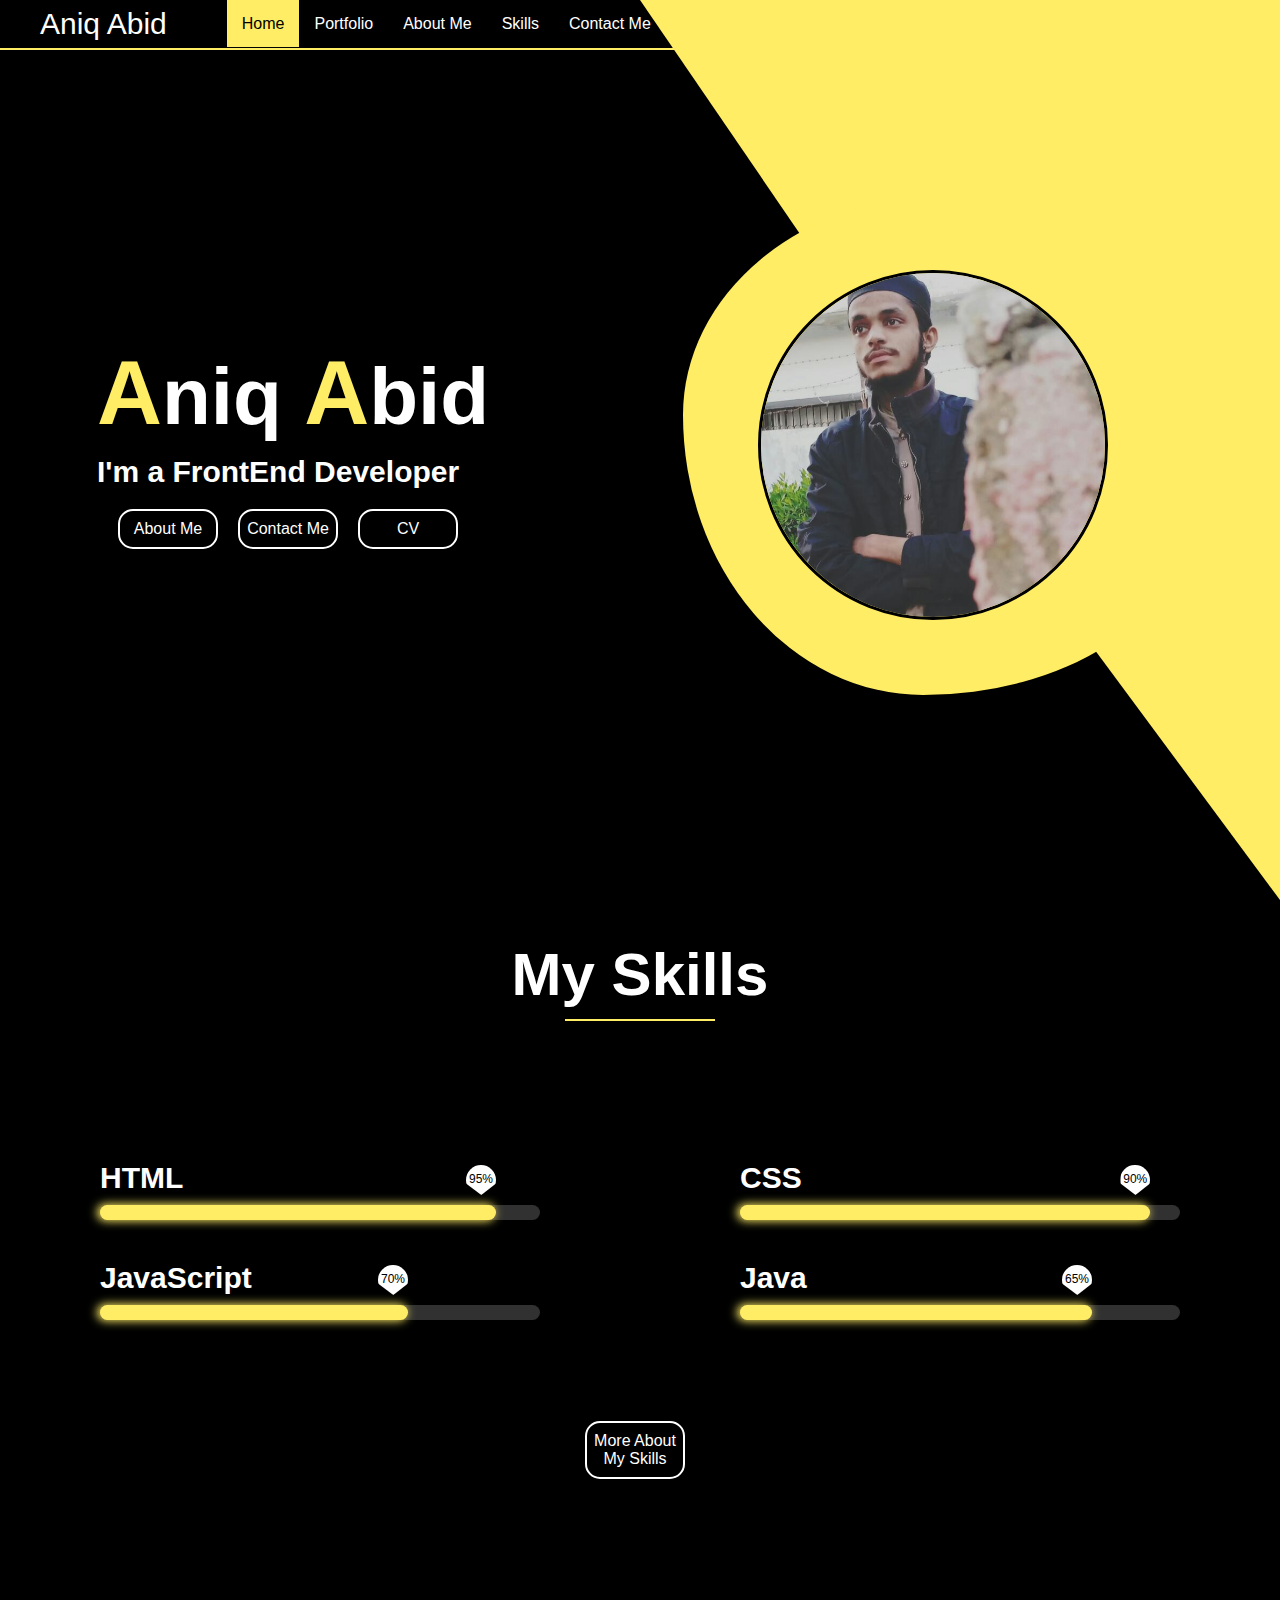
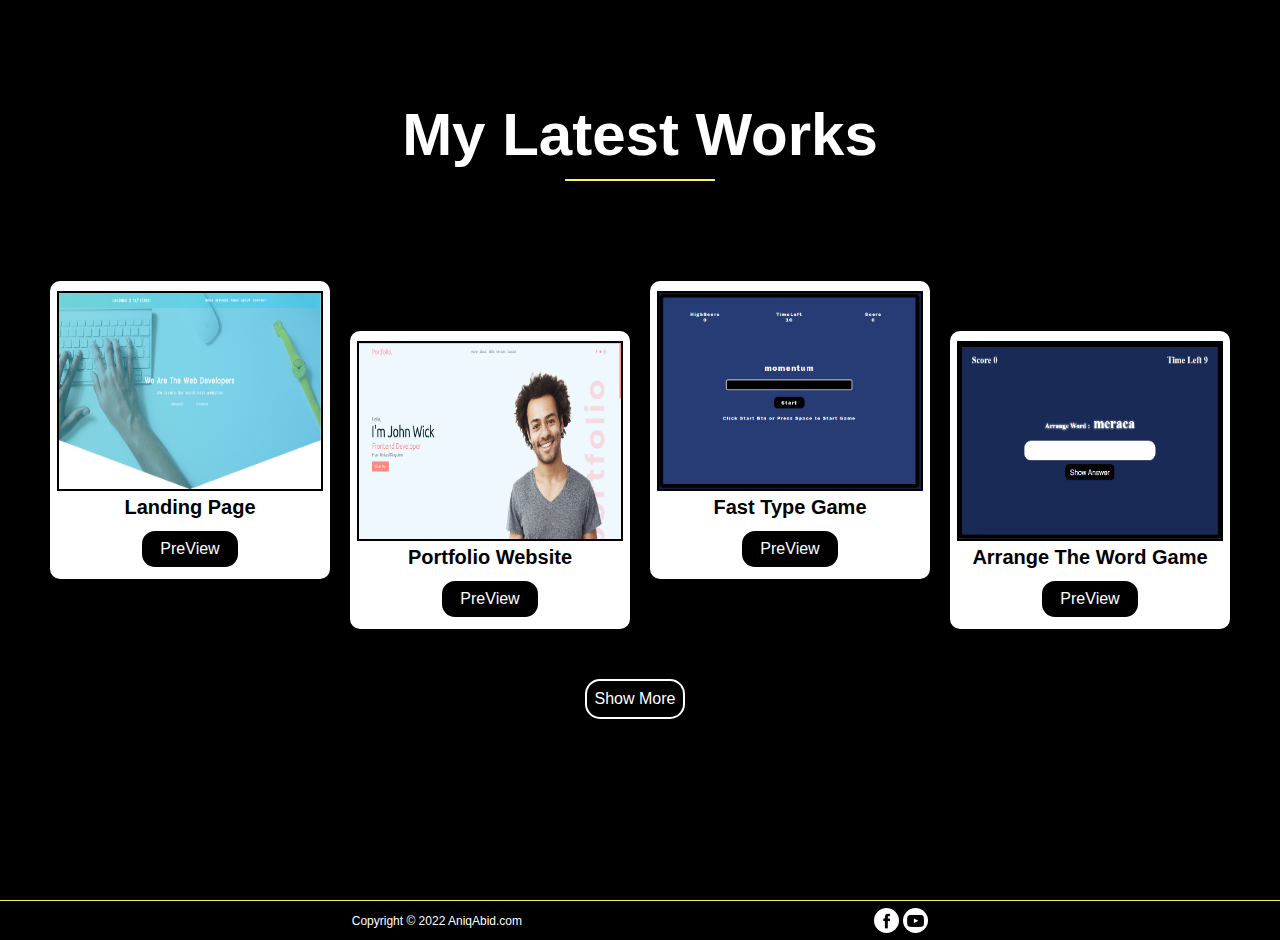
==== index.html @ d862f57a "My Portfolio" ====
<!DOCTYPE html>
<html lang="en">
<head>
    <meta charset="UTF-8">
    <meta http-equiv="X-UA-Compatible" content="IE=edge">
    <meta name="viewport" content="width=device-width, initial-scale=1.0">
    <title>Aniq Abid</title>
    <link rel="stylesheet" href="style.css">
    <link rel="stylesheet" href="responsive.css">
</head>
<body class="theme1" id="home-page">
    <!-- Hero Section   -->
    <section class="hero">
        <div class="hero-bg-part"></div>
        <!-- NavBar  -->
        <nav>  
            <a href="index.html" class="logo">Aniq Abid</a>
            <button class="navBtn nav-open" data-hide-element="profile-picture">
                <span></span>
                <span></span>
                <span></span>
            </button>
            <ul>
                <li><a href="index.html" class="nav-link active">Home</a></li>
                <li><a href="portfolio.html" class="nav-link">Portfolio</a></li>
                <li><a href="aboutMe.html" class="nav-link">About Me</a></li>
                <li><a href="skills.html" class="nav-link">Skills</a></li>
                <li><a href="contactMe.html" class="nav-link">Contact Me</a></li>
            </ul>
        </nav>
        <div class="hero-content-box">
            <div class="left">
                <h2><span>A</span>niq <span>A</span>bid</h2>
                <h3>I'm a FrontEnd Developer</h3>
                <div class="btn-group">
                    <a href="aboutMe.html" class="btn">About Me</a>
                    <a href="contactMe.html" class="btn">Contact Me</a>
                    <a href="#" class="btn">CV</a>
                </div>
            </div>
            <div class="right">
                <div class="profile-picture">
                    <img src="images/profilePicture.jpg" alt="Profile Picture">
                </div>
            </div>
            
        </div>
    </section>
    <!-- Skills Section  -->
    <section class="section-skills">
        <h1>My Skills</h1>
        <div class="skills-boxes">
            <div class="skill-box">
                <h3>HTML</h3>
                <div class="progress-bar">
                    <span style="width: 90%;"></span>
                    <span>95%</span>
                </div>
            </div>
            <div class="skill-box">
                <h3>CSS</h3>
                <div class="progress-bar">
                    <span style="width: 95%;"></span>
                    <span>90%</span>
                </div>
            </div>
            <div class="skill-box">
                <h3>JavaScript</h3>
                <div class="progress-bar">
                    <span style="width: 70%;"></span>
                    <span>70%</span>
                </div>
            </div>
            <div class="skill-box">
                <h3>Java</h3>
                <div class="progress-bar">
                    <span style="width: 80%;"></span>
                    <span>65%</span>
                </div>
            </div>
    
        </div>
        <div class="btn-group">
            <a href="skills.html" class="btn">More About My Skills</a>

        </div>
    </section>
    <!-- portfolio Section  -->
    <section class="section-portfolio">
        <h1>My Latest Works</h1>
        <div class="portfolio-boxes">
            <div class="portfolio-box">
                <img src="images/landing.PNG" alt="Landing Page">
                <h3>Landing Page</h3>
                <a href="#" class="btn2 previewBtn" data-project-src="portfolio/Landing Page with Bootstrap4/index.html">PreView</a>
            </div>
            <div class="portfolio-box">
                <img src="images/portfolio.PNG" alt="Portfolio Website">
                <h3>Portfolio Website</h3>
                <a href="#" class="btn2 previewBtn" data-project-src="portfolio/Portfolio Website/index.html">PreView</a>
            </div>
            <div class="portfolio-box">
                <img src="images/fasttype.PNG" alt="Fast Type">
                <h3>Fast Type Game</h3>
                <a href="#" class="btn2 previewBtn" data-project-src="portfolio/FastType2021/index.html">PreView</a>
            </div>
            <div class="portfolio-box">
                <img src="images/arrangeTheWord.PNG" alt="Arrange The Word">
                <h3>Arrange The Word Game</h3>
                <a href="#" class="btn2 previewBtn" data-project-src="portfolio/Arrange The Word/index.html">PreView</a>
            </div>
        </div>
        <div class="btn-group">
            <a href="portfolio.html" class="btn">Show More</a>
        </div>
    </section>
    
    <!-- Footer  -->
    <footer>
        <div class="left"><p>Copyright © 2022 AniqAbid.com</p></div>
        <div class="right">
            <a href="https://www.facebook.com/profile.php?id=100010080403579" target="_blank" title="Facebook"><img src="images/facebookIcon.png" alt="Facebook"></a>
            <a href="#" target="_blank" title="Youtube"><img src="images/youtubeIcon.png" alt="Youtube"></a>
            
        </div>
    </footer>
     <!-- Portfolio preview box  -->
     <div class="preview-box hide">
        <div class="btn-group">
        <button class="previewBoxCloseBtn">
            <span></span>
            <span></span>
        </button>
        </div>
        <iframe src="" id="preview-iframe" frameborder="0"></iframe>
    </div>
    <!-- Script  -->
    <script src="script.js"></script>
</body>
</html>
---- style.css ----
*{margin:0;padding:0;box-sizing:border-box;
    font-family: 'Franklin Gothic Medium', 'Arial Narrow', Arial, sans-serif;}
/* colors */
:root{
    --hero-bg:linear-gradient(45deg,var(--secondary) 65%,var(--primary) 35%);
    --secondary:#000000;
    --text-color:white;
    --nav-links:#000000;
    /* Theme1  */
    --theme1-primary:#FFED65;
    /* Theme2  */
    --theme2-primary:#576490;
    --theme2-primary:#8395D1;
    /* Theme3  */
    --theme3-primary:#5BC0EB;
}
/* Style According to Theme  ------------------------------------*/
/* Theme1  ===============*/
/* bg color */
.theme1 .hero-bg-part{
    background:var(--theme1-primary);
}
.theme1 nav .nav-link.active,.theme1 nav .nav-link:hover{
    background: var(--theme1-primary);
}
.theme1 .btn:hover{
    background: var(--theme1-primary);
}
.theme1 .profile-picture{
    background: var(--theme1-primary);
}
.theme1 .progress-bar span:first-child{
    background: var(--theme1-primary);
    box-shadow: -2px 0 10px 1px var(--theme1-primary);
}
.theme1 h1::after{
    background: var(--theme1-primary);
}
.theme1 .aboutme-section .aboutme-content{
    border: 10px double var(--theme1-primary);
}
.theme1 .aboutme-box span{
    background: var(--theme1-primary);
}
.theme1 .nav-light .navBtn.nav-open span{
    background: var(--theme1-primary);
}
.theme1 .preview-box{
    border-color: var(--theme1-primary);
}
.theme1 .preview-box iframe{
    border-color: var(--theme1-primary);
}
.theme1::-webkit-scrollbar-thumb{
    background: var(--theme1-primary);
}
/* color */
.theme1 h2 span{
    color: var(--theme1-primary);
}
/* Border color */
.theme1 nav{border-color: var(--theme1-primary);}
.theme1 footer{border-top: 1px solid var(--theme1-primary);}
/* Theme2  ===============*/
/* bg color */
.theme2 .hero-bg-part{
    background:var(--theme2-primary);
    
}
.theme2 .btn:hover{
    background: var(--theme2-primary);
}
.theme2 nav .nav-link.active,.theme2 nav .nav-link:hover{
    background: var(--theme2-primary);
}
.theme2 .profile-picture{
    background: var(--theme2-primary);
}
.theme2 .progress-bar span:first-child{
    background: var(--theme2-primary);
    box-shadow: -2px 0 10px 1px var(--theme2-primary);
}
.theme2 h1::after{
    background: var(--theme2-primary);
}
.theme2 .aboutme-section .aboutme-content{
    border: 10px double var(--theme2-primary);
}
.theme2 .aboutme-box span{
    background: var(--theme2-primary);
}
.theme2 .nav-light .navBtn.nav-open span{
    background: var(--theme2-primary);
}
.theme2 .preview-box{
    border-color: var(--theme2-primary);
}
.theme2 .preview-box iframe{
    border-color: var(--theme2-primary);
}
.theme2::-webkit-scrollbar-thumb{
    background: var(--theme2-primary);
}
/* color */
.theme2 h2 span{
    color: var(--theme2-primary);
}
/* Border color */
.theme2 nav{border-color: var(--theme2-primary);}
.theme2 footer{border-top: 1px solid var(--theme2-primary);}
/* Theme3  ===============*/
/* bg color */
.theme3 .hero-bg-part{
    background:var(--theme3-primary);
    
}
.theme3 .btn:hover{
    background: var(--theme3-primary);
}
.theme3 nav .nav-link.active,.theme3 nav .nav-link:hover{
    background: var(--theme3-primary);
}
.theme3 .profile-picture{
    background: var(--theme3-primary);
}
.theme3 .progress-bar span:first-child{
    background: var(--theme3-primary);
    box-shadow: -2px 0 10px 1px var(--theme3-primary);
}
.theme3 h1::after{
    background: var(--theme3-primary);
}
.theme3 .aboutme-section .aboutme-content{
    border: 10px double var(--theme3-primary);
}
.theme3 .aboutme-box span{
    background: var(--theme3-primary);
}
.theme3 .nav-light .navBtn.nav-open span{
    background: var(--theme3-primary);
}
.theme3 .preview-box{
    border-color: var(--theme3-primary);
}
.theme3 .preview-box iframe{
    border-color: var(--theme3-primary);
}
.theme3::-webkit-scrollbar-thumb{
    background: var(--theme3-primary);
}
/* color */
.theme3 h2 span{
    color: var(--theme3-primary);
}
/* Border color */
.theme3 nav{border-color: var(--theme3-primary);}
.theme3 footer{border-top: 1px solid var(--theme3-primary);}
/* Common Style  ------------------------------------*/
body{position: relative;overflow-x: hidden;}
h2{
    font-size: 80px;
    color: var(--text-color);
    margin-bottom: 10px;
}
h2 span{
    color: var(--primary);
    font-size: 90px;
}
h3{
    color: var(--text-color);
    font-size: 30px;
    margin-bottom: 10px;
}
h1{
    color: var(--text-color);
    font-size: 60px;
    text-align: center;
    display: flex;
    display: -ms-flexbox;
    display: -webkit-flex;
    flex-direction: column;
    -ms-flex-direction: column;
    align-items: center;
}
h1::after{
    content: '';
    display: block;
    width: 150px;
    height: 2px;
    margin-top: 10px;
    background: var(--theme3-primary);
}
.btn,.btn2{
    width: 100px;
    border-radius: 15px;
    padding: 9px 5px;
    display: flex;
    display: -ms-flexbox;
    display: -webkit-flex;
    justify-content: center;
    align-content: center;
    color: var(--text-color);
    text-decoration: none;
    margin: 0 10px;
    transition: .3s;
    -webkit-transition:.3s ;
    -o-transition: .3s;
    -moz-transition: .3s;
    border: 2px solid var(--text-color);
    text-align: center;
}
.btn2{
    background: var(--secondary);
}
.btn:first-child{margin-left: 0;}
.btn:hover{
    transform: scale(1.2);
    -o-transform: scale(1.2);
    -ms-transform: scale(1.2);
    -webkit-transform:scale(1.2) ;
    padding-top: 10px;
    font-weight: 900;
    border-radius: 3px;
    color: var(--secondary);
    border: none;
}
.btn-group{
    margin: 20px 0;
    display: flex;
    display: -ms-flexbox;
    display: -webkit-flex;
    justify-content: center;
}
.hide{
    display: none !important;
}
.preview-box{
    width: 96vw;
    height: 96vh;
    background: var(--secondary);
    border: 2px solid var(--theme2-primary);
    position: fixed;
    top: 50%;
    left: 50%;
    transform: translate(-50%,-50%);
    display: flex;
    display: -ms-flexbox;
    display: -webkit-flex;
    justify-content: center;
    align-items: center;
    flex-direction: column;
    z-index: 999;
}
.preview-box iframe{
    width: 95%;
    height: 92%;
    border: 2px solid var(--theme2-primary);
}
.preview-box .btn-group{
    justify-content: flex-end;
    width: 100%;
    margin: 0px 30px 10px 0;
}
.previewBoxCloseBtn{
    width: 30px;
    height: 30px;
    background: transparent;
    cursor: pointer;
}
.previewBoxCloseBtn span{
    width: 95%;
    height: 3px;
    background: var(--text-color);
    display: block;
}
.previewBoxCloseBtn span:nth-child(1){
    transform: rotate(45deg);
    -o-transform: rotate(45deg);
    -ms-transform:rotate(45deg) ;
    -webkit-transform: rotate(45deg);
    transform-origin: center;
    -o-transform-origin: center;
    -ms-transform-origin: center;
    -moz-transform-origin:center ;
    -webkit-transform-origin:center ;
}
.previewBoxCloseBtn span:nth-child(2){
    transform: rotate(-45deg) translateX(1px) translateY(-2px);
    -o-transform: rotate(-45deg) translateX(1px) translateY(-2px);
    -ms-transform:rotate(-45deg) translateX(1px) translateY(-2px) ;
    -webkit-transform:rotate(-45deg) translateX(1px) translateY(-2px) ;
    transform-origin: center;
    -o-transform-origin: center;
    -ms-transform-origin: center;
    -moz-transform-origin:center ;
    -webkit-transform-origin:center ;
}
/* Hero Section Style  -----------------------------------------------------------*/
.hero{
    width: 100%;
    height: 100vh;
    position: relative;
    background: var(--secondary);
}
.hero-bg-part{
    width: 50%;
    height: 100%;
    position: absolute;
    top: 0;
    right: 0;
    clip-path: polygon(0 0, 100% 0, 100% 100%, 50% 52%);
}
/* NavBar Style  =======================*/
nav{
    width: 100%;
    height: 50px;
    display: flex;
    display: -ms-flexbox;
    display: -webkit-flex;
    align-items: center;
    padding: 0 40px;
    border-bottom: 2px solid;
}
.nav-light{
    background: var(--secondary);
}
nav .logo{
    font-size: 30px;
    color: var(--text-color);
    text-decoration: none;
}
nav ul {
    display: flex;
    display: -ms-flexbox;
    display: -webkit-flex;
    margin-left: 130px;
    list-style: none;
}
nav .nav-link{
    padding: 15px;
    text-decoration: none;
    color: var(--text-color);
    transition: .5s;
    -webkit-transition:.5s ;
    -o-transition:.5s ;
    -moz-transition:.5s ;
}
nav .nav-link:hover,nav .nav-link.active{
    background: var(--primary);
    color: var(--secondary);
}
.navBtn{
    width: 35px;
    height: 100%;
    border: none;
    display: none;
}
.navBtn span{
    width: 100%;
    background: #000;
    display: block;
    margin: 3px 0;
}
.nav-close span{
    background: var(--text-color);
    border: 1px solid var(--text-color);
    margin: 0;
}
.navBtn.nav-open span{
    border-radius: 10px;
    height: 3px !important;
}

.nav-close span:nth-child(1){
    transform: rotate(45deg);
    -o-transform: rotate(45deg);
    -ms-transform:rotate(45deg) ;
    -webkit-transform: rotate(45deg);
    transform-origin: center;
    -o-transform-origin: center;
    -ms-transform-origin: center;
    -moz-transform-origin:center ;
    -webkit-transform-origin:center ;
}
.nav-close span:nth-child(2){
    display: none;
}
.nav-close span:nth-child(3){
    transform: rotate(-45deg) translateX(1px) translateY(-2px);
    -o-transform: rotate(-45deg) translateX(1px) translateY(-2px);
    -ms-transform:rotate(-45deg) translateX(1px) translateY(-2px) ;
    -webkit-transform:rotate(-45deg) translateX(1px) translateY(-2px) ;
    transform-origin: center;
    -o-transform-origin: center;
    -ms-transform-origin: center;
    -moz-transform-origin:center ;
    -webkit-transform-origin:center ;
}
.nav-open-anim{
    animation: .5s nav-open-anim linear 1 forwards;
}
@keyframes nav-open-anim {
    from{left: -100%;}
    to{left: 0;}
}
.nav-close-anim{
    animation: .5s nav-close-anim linear 1 forwards;
}
@keyframes nav-close-anim {
    from{left: 0;}
    to{left: -100%;}
}
/* hero-content-box Style  ==========================*/
.hero-content-box{
    width: 100%;
    height: calc(100% - 130px);
    margin:20px auto 0 auto ;
    display: flex;
    display: -ms-flexbox;
    display: -webkit-flex;
    align-items: center;
    justify-content: space-around;
}
.right{z-index: 1;}
/* Profile Picture  ============*/
.profile-picture{
    width: 500px;
    height: 500px;
    display: flex;
    display: -ms-flexbox;
    display: -webkit-flex;
    justify-content: center;
    align-items: center;
    margin-bottom: 20px;
    transition: 1s;
    -webkit-transition:1s ;
    -o-transition:1s ;
    -moz-transition:1s ;
    border-radius:53% 47% 52% 48% / 44% 66% 34% 56% ;
}
.profile-picture img {
    width: 70%;
    height: 70%;
    border-radius: 50%;
    border: 3px solid var(--secondary);
}
.profile-picture:hover{
    border-radius: 50%;
}
/* skills Section Style  -----------------------------------------------------------*/
.section-skills{
    width: 100%;
    min-height: 800px;
    padding-top: 40px;
    background: var(--secondary);
}
.skills-boxes{
    display: flex;
    display: -ms-flexbox;
    display: -webkit-flex;
    width: 100%;
    flex-wrap: wrap;
    /* margin: 100px 0; */
}
.section-skills h1{
    margin-bottom: 100px;
}
.section-skills .btn-group{
    margin-top: 100px;
}
.skills-boxes .skill-box{
    width: 50%;
    height: 100px;
    padding: 40px 100px;
}
.skill-box .progress-bar{
    width: 100%;
    height: 15px;
    border-radius: 20px;
    background: rgb(49, 49, 49);
    position: relative;
    display: flex;
    display: -ms-flexbox;
    display: -webkit-flex;
}
.progress-bar span:first-child{
    border-radius: 20px;
    height: 100%;
}
.progress-bar span:nth-child(2){
    transform: translateY(-40px) translateX(-30px);
    -o-transform: translateY(-40px) translateX(-30px);
    -ms-transform: translateY(-40px) translateX(-30px);
    -moz-transform:translateY(-40px) translateX(-30px) ;
    -webkit-transform: translateY(-40px) translateX(-30px);
    
    width: 30px;
    height: 30px;
    font-size: 12px;
    clip-path: polygon(0 0, 100% 0, 100% 62%, 51% 100%, 0 62%);
    background: var(--text-color);
    border-radius: 50%;
    color: var(--secondary);
    display: flex;
    display: -ms-flexbox;
    display: -webkit-flex;
    justify-content: center;
    align-items: center;
    padding:0 2px 2px 2px;
}
.htmlProgressBarLineAnim{
    animation: htmlProgressBarLineAnim 1.5s linear 1 forwards;
}
@keyframes htmlProgressBarLineAnim {
    0%{width: 0;}
    100%{width: 95%;}
}
.cssProgressBarLineAnim{
    animation: cssProgressBarLineAnim 1.5s linear 1 forwards;
}
@keyframes cssProgressBarLineAnim {
    0%{width: 0;}
    100%{width: 90%;}
}
.javaScriptProgressBarLineAnim{
    animation: javaScriptProgressBarLineAnim 1.5s linear 1 forwards;
}
@keyframes javaScriptProgressBarLineAnim {
    0%{width: 0;}
    100%{width: 70%;}
}
.javaProgressBarLineAnim{
    animation: javaProgressBarLineAnim 1.5s linear 1 forwards;
}
@keyframes javaProgressBarLineAnim {
    0%{width: 0;}
    100%{width: 65%;}
}
/* Portfolio Section Style  ---------------------------------------------------------*/
.section-portfolio{
    width: 100%;
    min-height: 800px;
    background: var(--secondary);
}
.portfolio-boxes{
    width: 100%;
    padding-bottom: 100px;
    /* margin: 100px 0; */
    display: flex;
    display: -ms-flexbox;
    display: -webkit-flex;
    justify-content: center;
    padding: 0 40px;
}
.section-portfolio h1{
    margin-bottom: 100px;
}
.section-portfolio .btn-group{
   transform: translateY(80px);
   -o-transform: translateY(80px);
    -ms-transform: translateY(80px);
    -moz-transform:translateY(80px);
    -webkit-transform:translateY(80px) ;
  margin-bottom: 100px !important;
}
.portfolio-box{
    width: 25%;
    background: var(--theme2-primary);
    background: var(--text-color);
    display: flex;
    display: -ms-flexbox;
    display: -webkit-flex;
    flex-direction: column;
    -ms-flex-direction: column;
    align-items: center;
    padding-bottom: 10px;
    border-radius: 10px;
    margin: 0 10px;
}
.portfolio-box:nth-child(even){
    transform: translateY(50px);
    -o-transform:translateY(50px) ;
    -ms-transform: translateY(50px);
    -moz-transform:translateY(50px) ;
    -webkit-transform:translateY(50px) ;
}
.portfolio-box h3{
    color: var(--secondary) !important;
    margin-top: 5px;
}
.portfolio-box img{
    width: 95%;
    margin-top: 10px;
    height: 200px;
    border: 2px solid #000;
}
/* Footer Style  ---------------------------------------------------------*/
footer{
    width: 100%;
    height: 40px;
    background: var(--secondary);
    border-top: 1px solid var(--theme1-primary);
    display: flex;
    display: -ms-flexbox;
    display: -webkit-flex;
    justify-content: space-evenly;
    align-items: center;
    color: var(--text-color);
}
footer .left p{
    font-size: 12px;
}
footer .right a{
    height: 25px;
    width: 25px;
    display: inline-flex;
    justify-content: center;
    align-items: center;
    background: var(--text-color);
    border-radius: 50%;
    padding: 3px;
}
footer .right img{
    height: 90%;
    width: 90%;
}
/*  */
/* About Me Page Style --------------------------------------- */
.aboutme-section{
    width: 100%;
    height: 95vh;
    background: var(--secondary);
    display: flex;
    display: -ms-flexbox;
    display: -webkit-flex;
    justify-content: center;
    align-items: center;
}
.aboutme-section .aboutme-content{
    width: 71%;
    display: flex;
    display: -ms-flexbox;
    display: -webkit-flex;
    border: 10px double var(--theme2-primary);
}
.aboutme-img{
    width: 35%;
    height: 400px;
    /* background: var(--theme2-primary); */
    display: flex;
    display: -ms-flexbox;
    display: -webkit-flex;
    align-items: center;
    justify-content: center;
    perspective: 100px;
}
.aboutme-box{
    padding: 30px;
    width: 65%;
}
.aboutme-box h6{
    color: var(--text-color);
    letter-spacing: 1px;
    font-weight: 500;
}
.aboutme-box span{
    width: 100%;
    height: 100px;
    align-self: flex-end;
    display: block;
    background: var(--theme1-primary);
    clip-path: polygon(54% 55%, 78% 71%, 100% 60%, 100% 100%, 0 100%, 0% 60%, 28% 71%);
}
.aboutme-box p{
    color: var(--text-color);
    line-height: 2;
}
.aboutme-img img{
    width: 95%;
    height: 99%;
    transform: skew(-5deg) translateX(-10px);
    -o-transform: skew(-5deg) translateX(-10px);
    -ms-transform:skew(-5deg) translateX(-10px);
    -moz-transform: skew(-5deg) translateX(-10px);
    -webkit-transform:skew(-5deg) translateX(-10px) ;
}
/*  */
/* Skills Page Style  -------------------------------------------*/
.skills-page{
    min-height: 120vh;
    padding-top: 0;
}
.skills-page nav{
    margin-bottom: 70px;
}
.skills-page .skills-boxes{
    margin-top: 0px;
    margin-bottom: 0;
    padding-bottom: 100px;
}
.skills-page .skill-category{
    width: 100%;
    font-size: 30px;
    margin:  60px 60px 0 60px;
    color: white;
    text-align: center;
    padding: 10px;
    border-top: 1px solid rgb(128, 128, 128);
    border-bottom: 1px solid rgb(128, 128, 128);
}
/* portfolio-page style -------------------------------------------- */
.portfolio-page{
    min-height: 120vh;
}
.portfolio-page .portfolio-boxes{
    margin: 100px 0;
}
.portfolio-page h1{
    padding-top: 80px;
}
/* Scrollbar Style  -------------------------------------*/
::-webkit-scrollbar{
    width: 7px;
}
::-webkit-scrollbar-track{
    background: var(--secondary);

}
::-webkit-scrollbar-thumb{
    border-left: 1px solid #000;
    border-radius: 10px;
}
---- responsive.css ----
/* Max Width 1550px */
@media (max-width:1550px) {
    .portfolio-box h3{
        font-size: 25px;
    }
    .aboutme-section .aboutme-content{
        width: 80%;
    }
}
/* Max Width 1430px */
@media (max-width:1430px) {
    nav ul{
        margin-left: 60px;
    }
    .portfolio-box h3{
        font-size: 20px;
    }
    .aboutme-section .aboutme-content{
        width: 88%;
    }
}
/* Max Width 1260px */
@media (max-width:1260px) {
    nav{
        padding: 0 20px;
    }
    nav ul{
        margin-left: 40px;
    }
    .aboutme-section .aboutme-content{
        width: 90%;
    }
    .aboutme-img{
        width: 30%;
    }
    .aboutme-box{
        width: 70%;
    }
}
/* Max Width 1190px */
@media (max-width:1190px) {
    nav{
        height: 40px;
    }
    nav .logo{
        font-size: 20px;
    }
    nav ul{
        margin-left: 20px;
    }
    nav .nav-link{
        font-size: 13px;
        padding-bottom: 10px;
    }
    .portfolio-box h3{
        font-size: 18px;
    }
    .btn2{
        font-size: 10px;
        padding: 5px;
    }
    .section-portfolio{
        padding: 40px 0;
    }
    .section-portfolio .btn-group{
        margin: 0;
        padding-bottom: 20px;
        height: 100px;
        align-items: center;
    }
    .portfolio-boxes{
        flex-wrap: wrap;
        /* margin:0; */
    }
    .portfolio-box{
        width: 47%;
        margin: 10px;
    }
    /* Aboutme  */
    .aboutme-content{
       flex-direction: column-reverse;
       -ms-flex-direction: column-reverse;
       align-items: center;
       
    }
    .aboutme-content h2{
        text-align: center;
    }
    .aboutme-img{
        height: 300px;
        transform: translateX(20px);
        -o-transform: translateX(20px) ;
    -ms-transform: translateX(20px) ;
    -moz-transform: translateX(20px) ;
    -webkit-transform:  translateX(20px);
    }
    .aboutme-box{
        width: 100%;
    }
    .aboutme-box h2{
        font-size: 50px;
    }
    .aboutme-box h6{
        text-align: center;
    }
    .aboutme-box p{
        padding: 0 200px;
        text-align: justify;
    }
}
/* Max Width 980px */
@media (max-width:980px) {
    nav{
        padding: 0 10px;
    }
    nav ul{
        margin-left: 10px;
    }
    .hero-bg-part{
        width: 40%;
    }
    .profile-picture{
        width: 400px;
        height: 400px;
    }
    h2{
        font-size: 60px;
    }
    h2 span{
        font-size: 75px;
    }
    h3{
        font-size: 20px;
    }
    .btn{
        font-size: 11px;
        padding: 5px;
    }
    .btn:hover{
        padding-top: 7px;
    }
    .skills-boxes .skill-box{
        width: 100%;
    }
    /* About me  */
    .aboutme-box p{
        padding: 0 100px;
    }
    .aboutme-img{
        width: 40%;
    }
}
/* Max Width 800px */
@media (max-width:800px) {
    .hero-bg-part{
        width: 35%;
    }
    .profile-picture{
        width: 350px;
        height: 350px;
    }
    h2{
        font-size: 50px;
    }
    h2 span{
        font-size: 65px;
    }
    h3{
        font-size: 18px;
    }
    .btn{
        font-size: 10px;
        padding: 5px 3px;
    }
    .section-skills .btn{
        font-size: 11px;

    }
     /* About me  */
     .aboutme-box p{
        padding: 0 30px;
    }
    .aboutme-img{
        width: 45%;
        
    }
}
/* Max Width 746px */
@media (max-width:746px) {
    .hero-bg-part{
        width: 100%;
        height:40vh;
        clip-path: polygon(0% 15%, 0 0, 15% 0%, 85% 0%, 100% 0, 100% 15%, 100% 85%, 85% 85%, 85% 100%, 15% 100%, 15% 85%, 0% 85%);

    }
    .hero-content-box{
        flex-direction: column-reverse;
        -ms-flex-direction: column-reverse;
        justify-content: center;
    }
    .left{
        display: flex;
        display: -ms-flexbox;
        display: -webkit-flex;
        flex-direction: column;
        -ms-flex-direction: column;
        align-items: center;
    }
    nav{
        transform: translateZ(2000px);
        -o-transform:translateZ(2000px) ;
    -ms-transform:translateZ(2000px) ;
    -moz-transform:translateZ(2000px) ;
    -webkit-transform: translateZ(2000px);
        display: flex;
        display: -ms-flexbox;
        display: -webkit-flex;
        flex-wrap: wrap;
        padding: 0;
        justify-content: space-around;
    }
    nav::after{
        content: '';
        width: 100%;
        height: 2px;
        display: block;
        background: #000;
       
    }
    nav .logo{
        color: #000;
        font-weight: 900;
    }
    nav .nav-link{
        color: black;
    }
    .nav-light .nav-link{
        color: white;
    }
    .nav-light .logo{
        color: white;
    }
    .nav-light::after{
        display: none;
    }
    .nav-light .nav-link.active,
    .nav-light .nav-link:hover{
        color: black;
    }
    .profile-picture{
        border-radius: 50%;
    }
    .portfolio-box{
        width: 80%;
        margin: 20px;
    }
    .portfolio-box:nth-child(even){
        transform: translateY(0px);
        -o-transform: translateY(0px) ;
    -ms-transform:  translateY(0px);
    -moz-transform: translateY(0px) ;
    -webkit-transform: translateY(0px) ;
    }
    .portfolio-box:last-child{
        margin-bottom: 0;
    }
    .section-portfolio .btn-group{
        padding-bottom: 50px;
        height: 00px;
    }
}
/* Max Width 615px */
@media (max-width:615px) {
    .profile-picture{
        width: 310px;
        height: 310px;
    }
    .skills-boxes .skill-box{
        padding: 40px 40px;
    }
     /* About me  */
     .aboutme-box p{
        padding: 0 10px;
    }
    .aboutme-img{
        width: 50%;
        
    }
}
/* Max Width 526px */
@media (max-width:526px) {
   h1{
    font-size: 40px;
   }
   nav {
    margin-bottom: 30px;
    justify-content: space-between;
   }
   nav .logo{
    margin: 10px;
   }
   nav ul {
    width: 100%;
    margin: 0;
    height: 100vh;
    background: rgb(0, 0, 0);
    position: absolute;
    left: -100%;
    top: 0;
    flex-direction: column;
    -ms-flex-direction: column;
    align-items: center;
    justify-content: center;
   }
   nav ul li{
    margin: 20px;
   }
   nav .nav-link{
    color: white;
   }
   .navBtn{
    display: block;
    background: transparent;
    border-radius: 5px;
    padding: 2px;
    margin: 5px;
    margin-right: 20px;
    z-index: 99999;
   }
   .nav-light{
    height: 60px;
    margin-bottom: 0;
   }
   .nav-light .navBtn{
    margin: 5px 10px;
    height: 30px;
    width: 35px;
   }
   .nav-light .navBtn.nav-open span{
    margin: 4px 0;
   }
}
/* Max Width 490px */
@media (max-width:490px) {
  .profile-picture{
    width: 280px;
    height: 280px;
  }
  .aboutme-box{
    padding: 0;
  }
  .aboutme-img{
    width: 60%;
  }
}
/* Max Width 430px */
@media (max-width:430px) {
    .profile-picture{
      width: 270px;
      height: 270px;
    }
    
}
/* Max Width 365px */
@media (max-width:365px) {
    h2{
        font-size: 40px;
    }
    h2 span{
        font-size: 55px;
    }
    h3{
        font-size: 15px;
    }
    .hero-content-box .btn{
        width: 70px;
    }
}
/* Max Height 730px */
@media (max-height:730px) {
    .aboutme-section{
        height: 100vh;
    }
    .aboutme-img{
        height: 250px;
    }
}
/* Max Height 650px */
@media (max-height:650px) {
    .aboutme-section{
        height: 110vh;
    }
    .aboutme-box h2{
        font-size: 35px;
    }
}
/* Max Height 570px */
@media (max-height:570px) {
    .aboutme-section{
        height: 110vh;
    }
    .aboutme-img{
        height: 200px;
    }
    .aboutme-box p{
        font-size: 12px;
    }
}
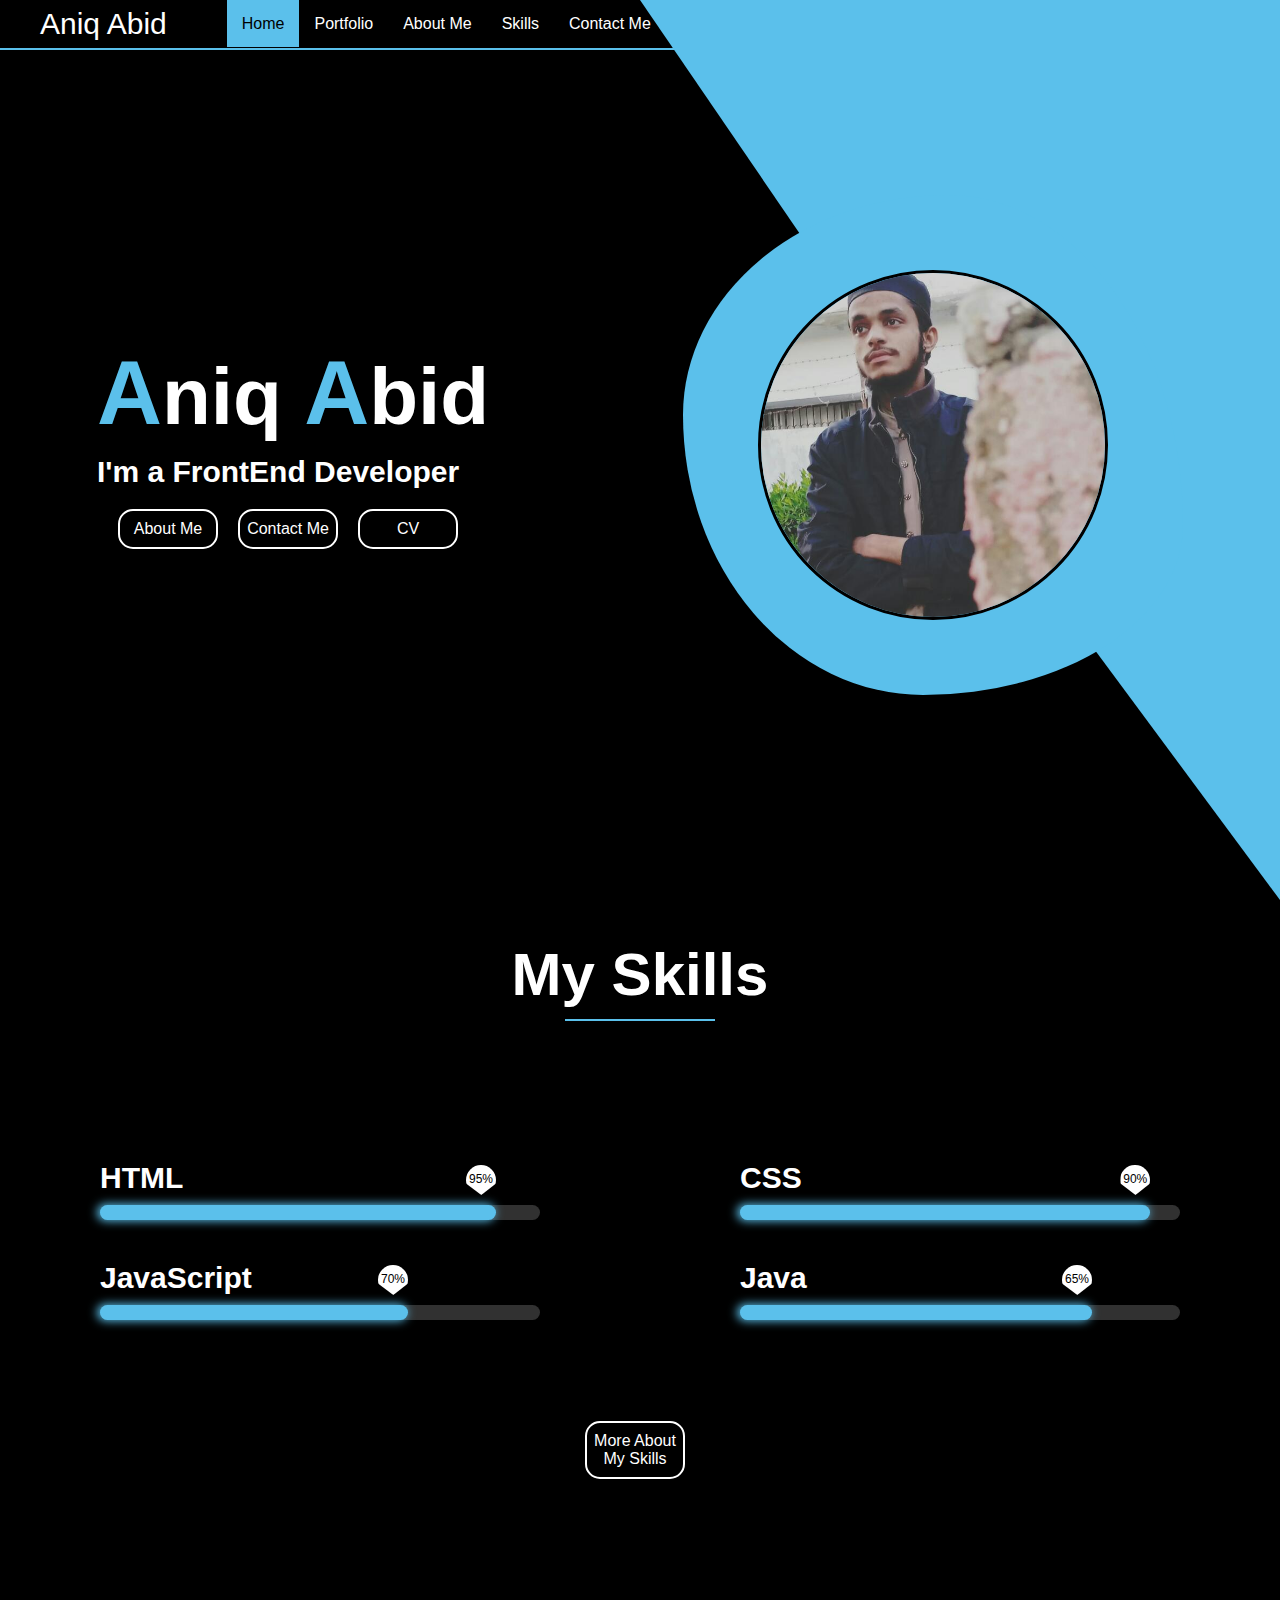
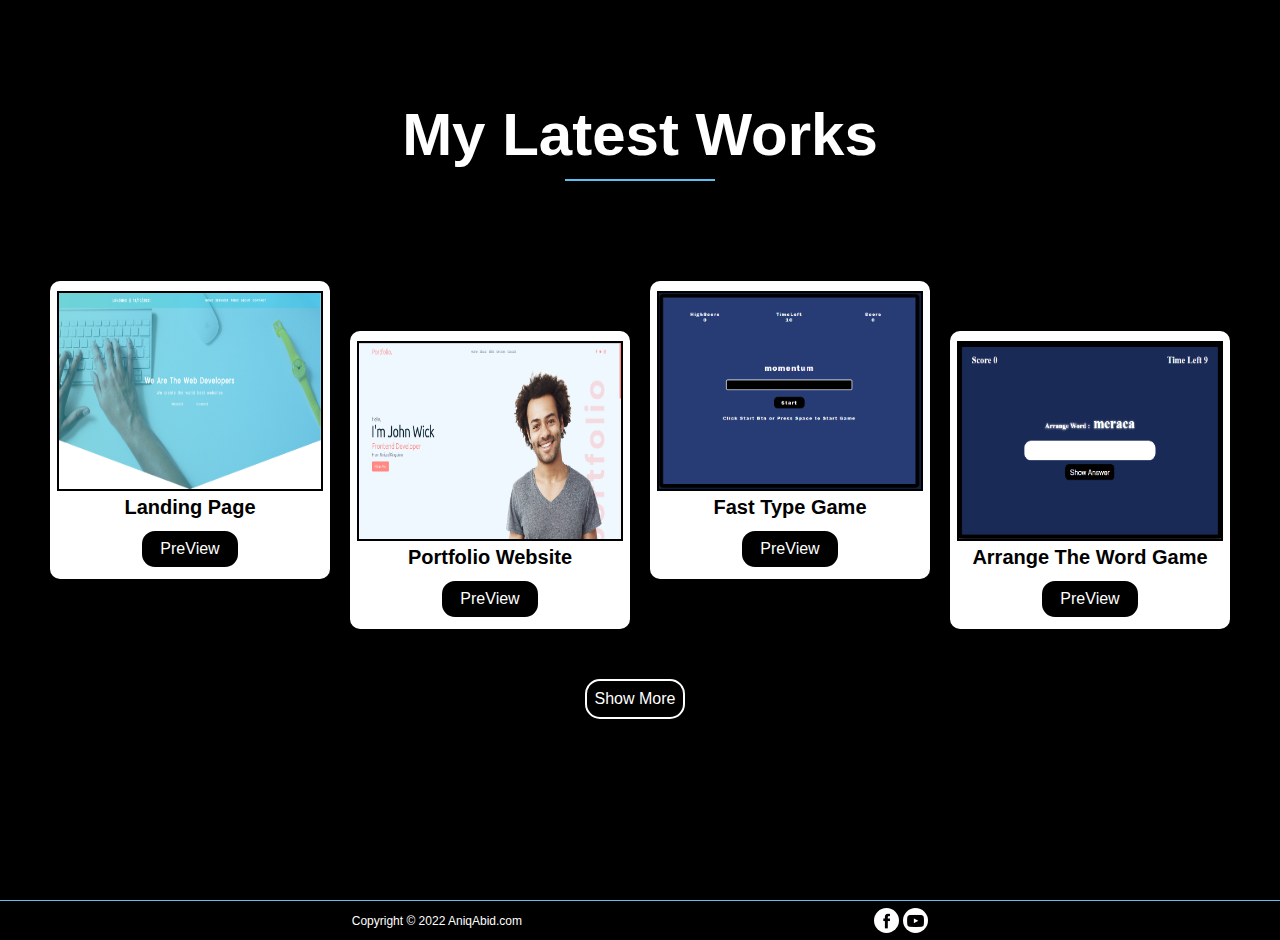
==== commit c57e751f: "update index" ====
--- a/index.html
+++ b/index.html
@@ -4,6 +4,7 @@
     <meta charset="UTF-8">
     <meta http-equiv="X-UA-Compatible" content="IE=edge">
     <meta name="viewport" content="width=device-width, initial-scale=1.0">
+    <meta name="viewport" content="width=device-width, initial-scale=1.0, maximum-scale=1.0, user-scalable=0">
     <title>Aniq Abid</title>
     <link rel="stylesheet" href="style.css">
     <link rel="stylesheet" href="responsive.css">
@@ -137,4 +138,4 @@
     <!-- Script  -->
     <script src="script.js"></script>
 </body>
-</html>+</html>
--- a/style.css
+++ b/style.css
@@ -235,8 +235,8 @@
     display: none !important;
 }
 .preview-box{
-    width: 96vw;
-    height: 96vh;
+    width: 80vw;
+    height: 80vh;
     background: var(--secondary);
     border: 2px solid var(--theme2-primary);
     position: fixed;
@@ -252,8 +252,8 @@
     z-index: 999;
 }
 .preview-box iframe{
-    width: 95%;
-    height: 92%;
+    width: 85%;
+    height: 80%;
     border: 2px solid var(--theme2-primary);
 }
 .preview-box .btn-group{
@@ -729,4 +729,4 @@
 ::-webkit-scrollbar-thumb{
     border-left: 1px solid #000;
     border-radius: 10px;
-}+}
